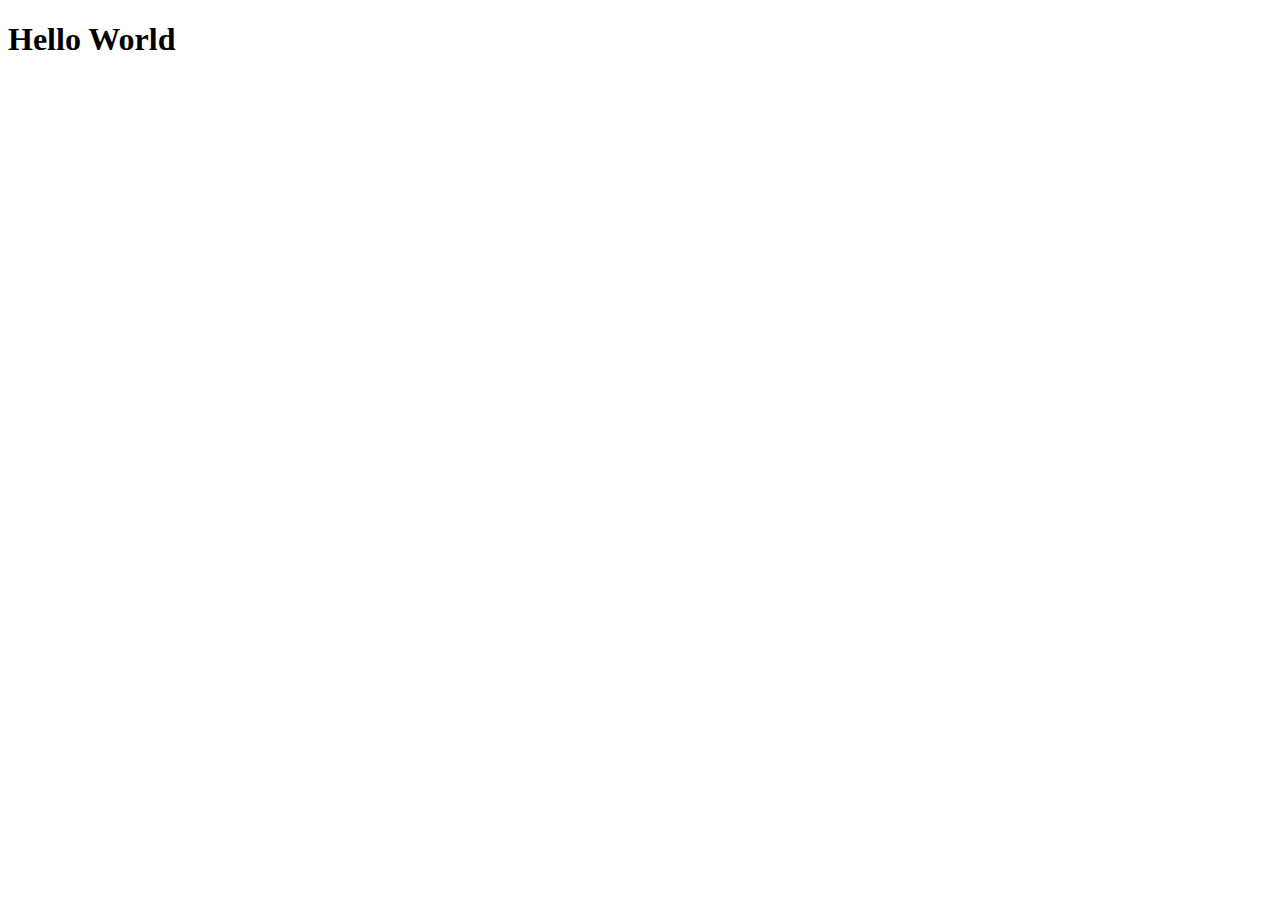
==== index.html @ 0a2f5fb9 "CPR" ====
<!DOCTYPE html>
<html lang="en">
<head>
    <meta charset="UTF-8">
    <meta http-equiv="X-UA-Compatible" content="IE=edge">
    <meta name="viewport" content="width=device-width, initial-scale=1.0">
    <title>Document</title>
</head>
<body>
    <h1>Hello World</h1>
    
</body>
</html>
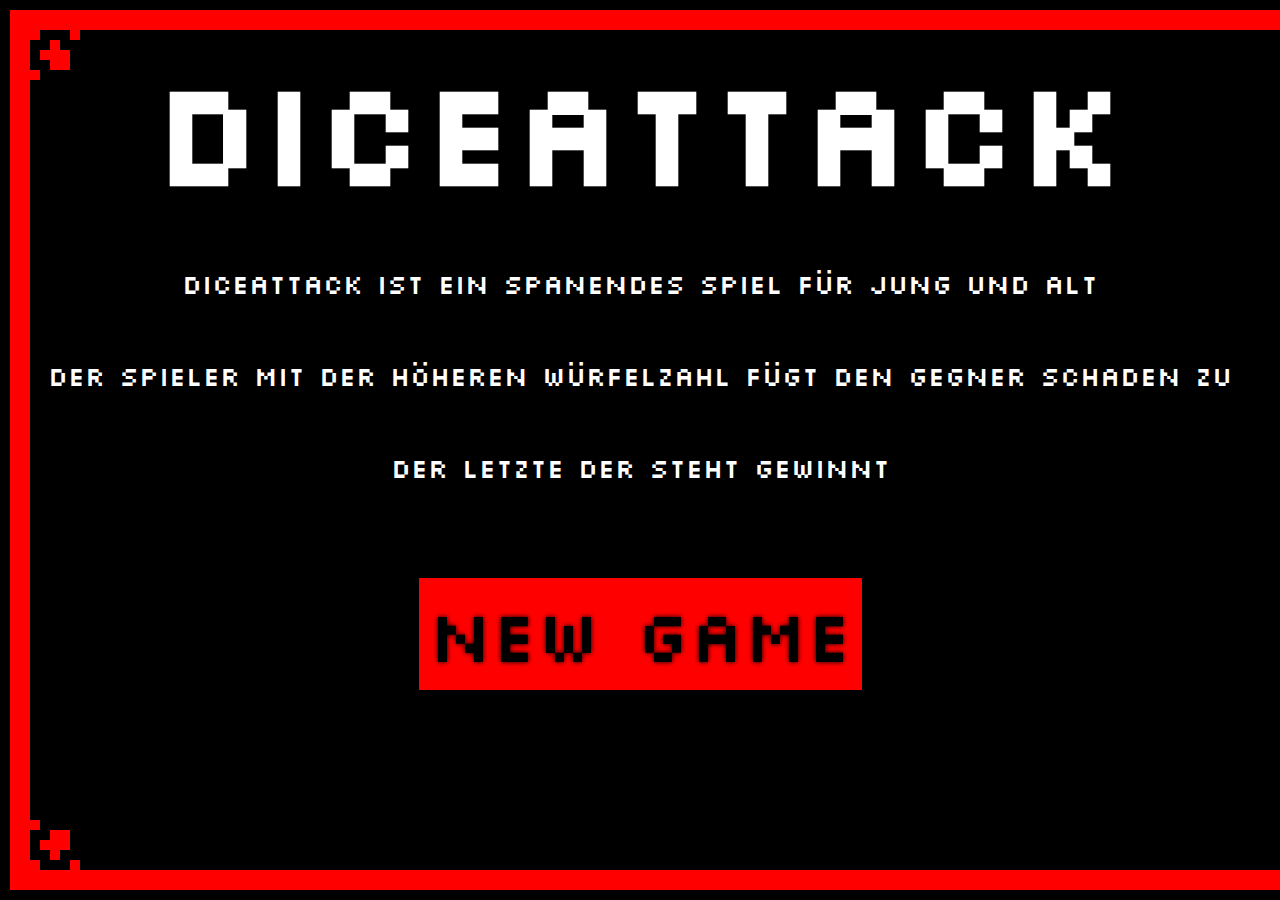
==== commit 738987a8: "CPR" ====
--- a/index.html
+++ b/index.html
@@ -4,10 +4,24 @@
     <meta charset="UTF-8">
     <meta http-equiv="X-UA-Compatible" content="IE=edge">
     <meta name="viewport" content="width=device-width, initial-scale=1.0">
-    <title>Document</title>
+    <script src="./JavaScript.js" defer></script>
+    <link rel="stylesheet" href="./css.css">
+    <title>DiceAttack</title>
 </head>
 <body>
-    <h1>Hello World</h1>
+    <h1>DiceAttack</h1>
     
+        
+    <a class="Info">
+        DiceAttack ist ein spanendes spiel für jung und alt <br>
+        der spieler mit der höheren Würfelzahl fügt den Gegner schaden zu <br>
+        Der letzte der steht gewinnt <br>
+    </a>
+    <br>
+    <div class="buttonContainer">
+        <a class="button" href="./html.html" >New Game</a>
+        </div>
+    
+  
 </body>
 </html>--- a/css.css
+++ b/css.css
@@ -0,0 +1,145 @@
+@font-face {
+    font-family: Schrift;
+    src: url(./Silkscreen-Regular.ttf);
+}
+body{
+    font-family: Schrift;
+    text-align: center;
+    background-color: black;
+    background-image: url(./img/background.png);
+    background-repeat: no-repeat;
+    background-size: cover;
+    background-attachment: fixed;
+    font-size: 8vh;
+    color: white;
+    text-shadow: 0 0 5px black;
+    margin: 4vh;
+    animation-name: opening;
+    animation-duration: 2s;
+    animation-iteration-count: 1;
+    animation-timing-function: ease-in-out;
+}
+@keyframes opening {
+    from {opacity: 0%;}
+    to {opacity: 100%;}
+}
+#nameFirst{
+    border: red 5px solid;
+    font-size: large;
+    font-family: Schrift;
+}
+#nameSecond{
+    border: red 5px solid;
+    font-size: large;
+    font-family: Schrift;
+
+}
+html{
+    width: 100%;
+    height: 100%;
+    overflow: hidden;
+}
+h1{
+    margin: 0;
+    padding: 0;
+}
+.gameTwo{
+display: grid;
+grid-template-columns: 50% 50%;
+}
+.container{
+    display: block;
+}
+
+.buttonContainer{
+    margin-left: 30%;
+    margin-right: 30%;
+
+}
+.button{
+    text-decoration: none;
+    background-color: red;
+    border: 10px solid red;
+    color: black;
+    transition: 2s;
+
+}
+.button:hover{
+    color: white;
+}
+.buttonTwo{
+    text-decoration: none;
+    background-color: black;
+    border: 10px solid black;
+    color: white;
+    transition: 2s;
+
+}
+.buttonTwo:hover{
+    color: red;
+}
+.Info{
+    font-size: 3vh;
+}
+.startButton{
+    text-decoration: none;
+    background-color: red;
+    border: 10px solid red;
+    color: black;
+    transition: 2s;
+    margin-left: 40%;
+    margin-right: 40%;
+}
+.startButton:hover{
+    color: white;
+}
+#container{
+    display: grid;
+    grid-template-columns: auto auto;
+}
+#charakterImageContainer{
+    display: grid;
+    grid-template-columns: 40% auto 40%;
+}
+#game{
+margin-top: 0;
+}
+.gameOver{
+    font-size: 15vh;
+}
+.winnerCSS{
+    border: 2vh red solid;
+}
+.loserCSS{
+    border: 2vh rgb(109, 109, 109) solid;
+}
+.drawCSS{
+    border: 2vh rgb(38, 38, 38) solid;
+}
+#gapAdvice{
+    
+}
+#OneOneTrans{
+    border: red 0vh solid;
+    transition: 1s;
+}
+#OneTwoTrans{
+    border: red 0vh solid;
+    transition: 1s;
+}
+#OneThreeTrans{
+    border: red 0vh solid;
+    transition: 1s;
+}
+#TwoOneTrans{
+    border: red 0vh solid;
+    transition: 1s;
+}
+#TwoTwoTrans{
+    border: red 0vh solid;
+    transition: 1s;
+}
+#TwoThreeTrans{
+    border: red 0vh solid;
+    transition: 1s;
+}
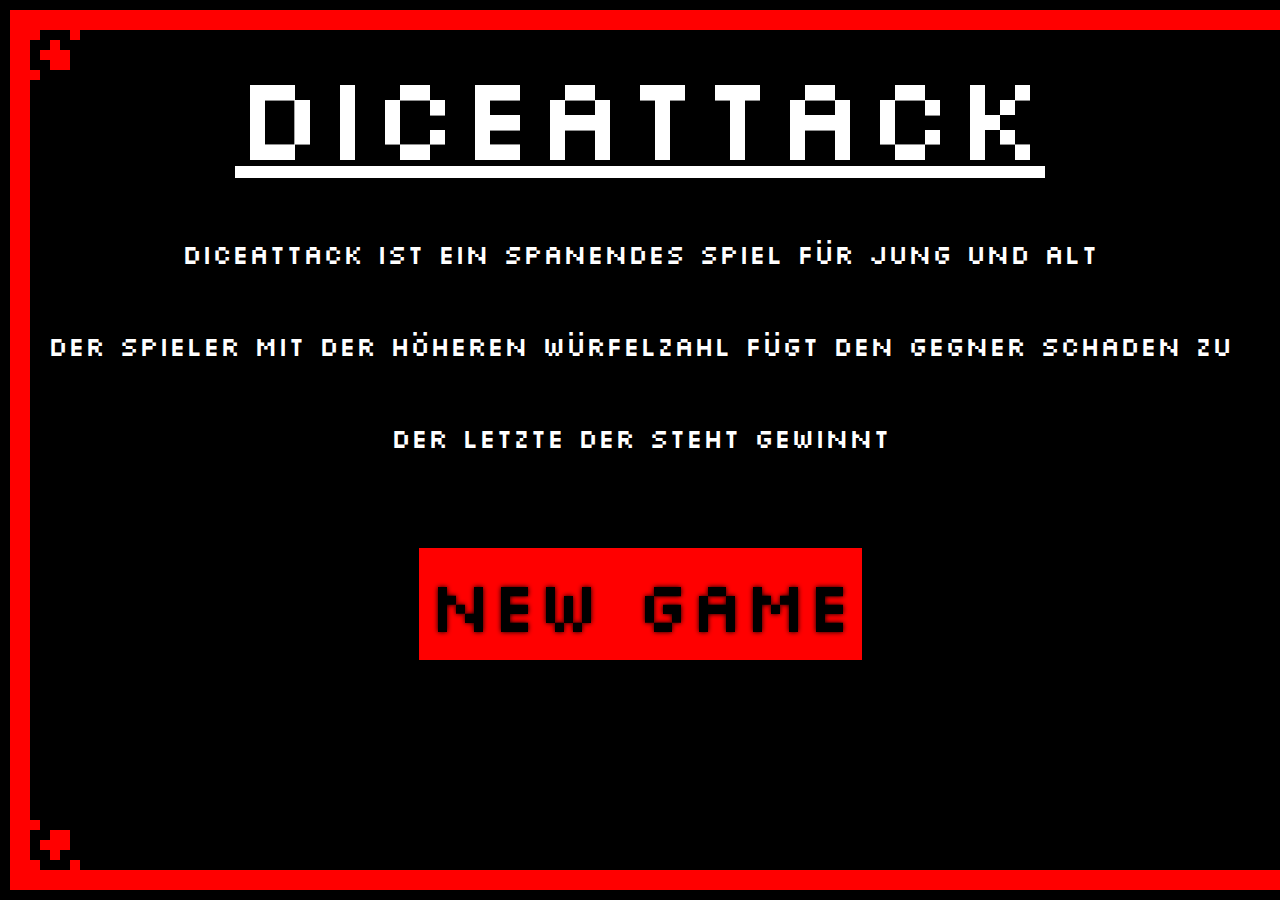
==== commit 56d2371f: "CPR" ====
--- a/index.html
+++ b/index.html
@@ -9,8 +9,8 @@
     <title>DiceAttack</title>
 </head>
 <body>
-    <h1>DiceAttack</h1>
-    
+    <a href="./tutorial.html" style="color: white; font-size: 120px;">DiceAttack</a>
+    <br>
         
     <a class="Info">
         DiceAttack ist ein spanendes spiel für jung und alt <br>
